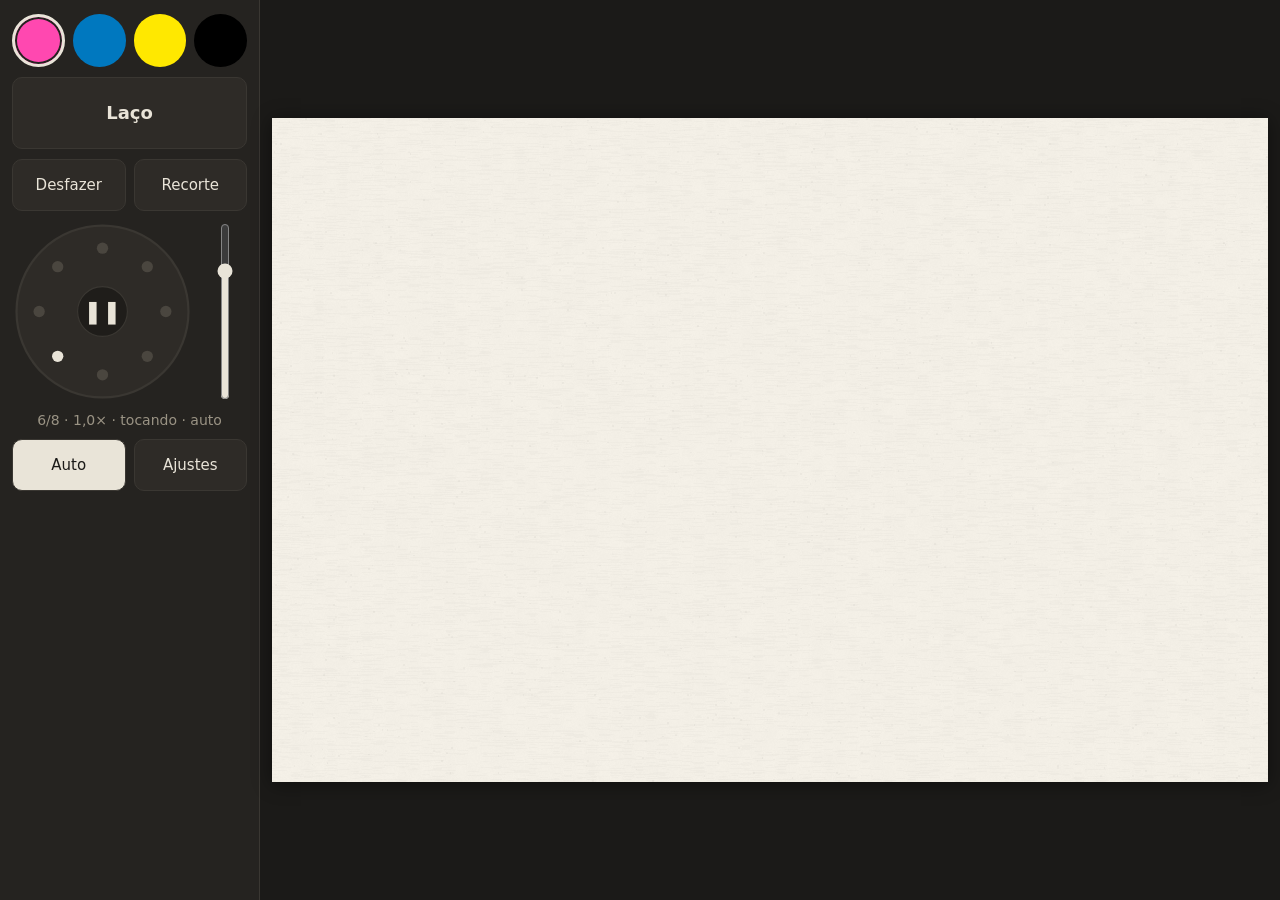
==== index.html @ 6e6da5a0 "Grão v0.1.0: primeira build do caderno web/PWA Co-Authored-By: Claude Opus 5.5 <noreply@anthropic.co" ====
<!DOCTYPE html>
<html lang="pt-BR">
<head>
  <meta charset="utf-8">
  <meta name="viewport" content="width=device-width, initial-scale=1, maximum-scale=1, user-scalable=no, viewport-fit=cover">
  <meta name="theme-color" content="#1b1a18">
  <title>Grão</title>
  <link rel="manifest" href="manifest.webmanifest">
  <link rel="icon" href="assets/icon.svg" type="image/svg+xml">
  <link rel="stylesheet" href="styles.css">
</head>
<body>
  <main id="app">
    <aside id="thumb" class="thumb" aria-label="Controles da mão livre"></aside>
    <div class="stage-wrap">
      <div class="stage">
        <canvas id="gl"></canvas>
        <canvas id="wet"></canvas>
      </div>
    </div>
  </main>
  <div id="toast" class="toast" role="status" hidden></div>
  <script>
    // Aberto com dois cliques (file://), o navegador bloqueia os módulos: avisa em vez de ficar em branco.
    if (location.protocol === 'file:') {
      document.body.innerHTML = '<div class="fail"><h1>Abra pelo Live Server</h1>' +
        '<p>O Grão não abre com dois cliques no arquivo. No VS Code, abra a pasta GRÃO e clique em <b>Go Live</b> ' +
        '(canto inferior direito). O endereço precisa começar com <b>http://</b>.</p></div>';
    }
  </script>
  <script type="module" src="src/main.js"></script>
</body>
</html>
---- styles.css ----
/* Grão v0.1 — interface escura e quieta; a cor fica no papel. */

:root {
  --bg: #1b1a18;
  --panel: #252320;
  --line: #3a3732;
  --text: #e9e4d8;
  --muted: #9a9384;
  --accent: #ff48b0;
  --thumb-w: 260px;
  --tap: 52px;
  font-family: system-ui, -apple-system, 'Segoe UI', Roboto, sans-serif;
  color: var(--text);
  background: var(--bg);
}

* { box-sizing: border-box; }
html, body { margin: 0; height: 100%; overflow: hidden; overscroll-behavior: none; }
body { -webkit-user-select: none; user-select: none; -webkit-tap-highlight-color: transparent; }

#app { display: flex; height: 100vh; height: 100dvh; }
body.lefty #app { flex-direction: row-reverse; }

/* ---------- palco 3:2 ---------- */
.stage-wrap { flex: 1; display: flex; align-items: center; justify-content: center; padding: 12px; min-width: 0; }
.stage {
  position: relative;
  aspect-ratio: 3 / 2;
  width: min(100%, calc((100dvh - 24px) * 1.5));
  box-shadow: 0 2px 18px rgba(0, 0, 0, .45);
}
.stage canvas { position: absolute; inset: 0; width: 100%; height: 100%; display: block; }
#wet { touch-action: none; cursor: crosshair; }

/* ---------- zona do polegar ---------- */
.thumb {
  width: var(--thumb-w);
  flex: none;
  background: var(--panel);
  border-right: 1px solid var(--line);
  padding: 14px 12px;
  display: flex;
  flex-direction: column;
  gap: 10px;
  overflow-y: auto;
  touch-action: manipulation;
}
body.lefty .thumb { border-right: 0; border-left: 1px solid var(--line); }

.row { display: flex; gap: 8px; }
.row > * { flex: 1; }

.btn {
  min-height: var(--tap);
  border: 1px solid var(--line);
  border-radius: 10px;
  background: #2e2b27;
  color: var(--text);
  font: inherit;
  font-size: 15px;
  touch-action: manipulation;
}
.btn:active { background: #3a3631; }
.btn.small { min-height: 40px; font-size: 14px; padding: 0 10px; }
.btn.toggle[aria-pressed="true"], .btn.on { background: var(--text); color: var(--bg); }
.btn.key { min-height: 72px; font-size: 18px; font-weight: 600; }
.btn.key.held { background: var(--accent); color: #fff; border-color: var(--accent); }

.inks { display: grid; grid-template-columns: repeat(4, 1fr); gap: 8px; }
.ink {
  aspect-ratio: 1;
  border-radius: 50%;
  border: 3px solid transparent;
  background: var(--ink);
  min-height: var(--tap);
  touch-action: manipulation;
}
.ink.on { border-color: var(--text); box-shadow: 0 0 0 2px var(--panel) inset; }

.layer-panel, .settings {
  background: #1f1d1a;
  border: 1px solid var(--line);
  border-radius: 10px;
  padding: 10px;
  display: flex;
  flex-direction: column;
  gap: 8px;
  font-size: 14px;
}
.lp-title { color: var(--muted); }
.lp-row { display: flex; align-items: center; gap: 6px; flex-wrap: wrap; }
.lp-row > span { width: 52px; color: var(--muted); }
.lp-count { min-width: 28px; text-align: center; }
.lp-fps { display: flex; gap: 4px; }
.swatch { width: 30px; height: 30px; border-radius: 50%; border: 2px solid transparent; background: var(--ink); }
.swatch.on { border-color: var(--text); }

/* ---------- tempo: roda (prato) + fader ---------- */
.time { display: flex; gap: 10px; align-items: stretch; }
.wheel { flex: 1; aspect-ratio: 1; touch-action: none; }
.wheel svg { width: 100%; height: 100%; display: block; }
.wheel .plate { fill: #2e2b27; stroke: var(--line); stroke-width: 2; }
.wheel.held .plate { stroke: var(--text); }
.wheel.history .plate { stroke: var(--accent); stroke-width: 3; }
.wheel .dot { fill: #4a463f; }
.wheel .dot.on { fill: var(--text); }
.wheel .hub { fill: #1f1d1a; stroke: var(--line); }
.wheel .hub-icon { fill: var(--text); font-size: 20px; }

.fader {
  writing-mode: vertical-lr;
  direction: rtl;
  width: 40px;
  accent-color: var(--text);
  touch-action: none;
}

.readout { font-variant-numeric: tabular-nums; font-size: 14px; color: var(--muted); text-align: center; min-height: 1.2em; }

.settings label { display: flex; flex-direction: column; gap: 4px; color: var(--muted); }
.settings label.check { flex-direction: row; align-items: center; gap: 8px; color: var(--text); min-height: 36px; }
.settings select { font: inherit; padding: 6px; background: #2e2b27; color: var(--text); border: 1px solid var(--line); border-radius: 6px; }
.settings input[type="range"] { accent-color: var(--text); }
.version { color: var(--muted); font-size: 12px; text-align: center; }

.debug {
  margin: 0;
  font: 12px/1.45 ui-monospace, monospace;
  background: #111;
  color: #9f9;
  padding: 8px;
  border-radius: 8px;
  white-space: pre-wrap;
}

.toast {
  position: fixed;
  left: 50%;
  bottom: 24px;
  transform: translateX(-50%);
  background: #111;
  color: var(--text);
  padding: 10px 16px;
  border-radius: 10px;
  font-size: 14px;
}

.fail { padding: 40px; max-width: 560px; line-height: 1.5; }

[hidden] { display: none !important; }
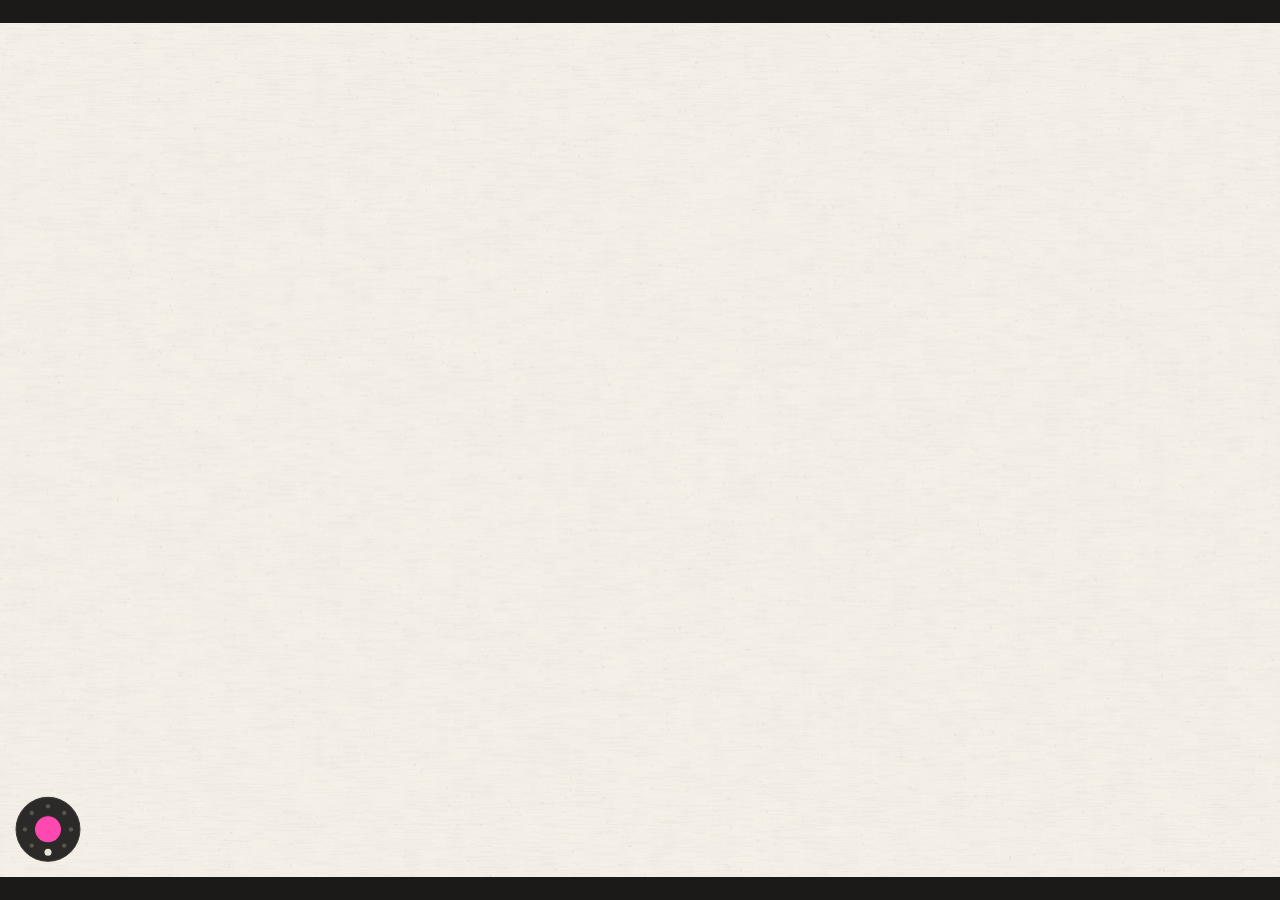
==== commit 73cc8dfb: "v0.2 (prévia b5): papel em tela cheia e roda de canto (#001–#006), textos e ADR-002 (#007) Co-Author" ====
--- a/index.html
+++ b/index.html
@@ -11,21 +11,40 @@
 </head>
 <body>
   <main id="app">
-    <aside id="thumb" class="thumb" aria-label="Controles da mão livre"></aside>
-    <div class="stage-wrap">
-      <div class="stage">
-        <canvas id="gl"></canvas>
-        <canvas id="wet"></canvas>
-      </div>
+    <!-- Três camadas: riso (GPU) → interface (roda, chips, caixa da seleção) → traço molhado (recebe os toques) -->
+    <div class="stage">
+      <canvas id="gl"></canvas>
+      <canvas id="ui" aria-label="Roda de canto: toque para abrir"></canvas>
+      <canvas id="wet"></canvas>
     </div>
   </main>
   <div id="toast" class="toast" role="status" hidden></div>
   <script>
+    // Fase de testes: qualquer erro aparece numa caixa vermelha na tela (no tablet não há console à mão).
+    (function () {
+      function show(msg) {
+        var box = document.getElementById('erros');
+        if (!box) {
+          box = document.createElement('pre');
+          box.id = 'erros';
+          box.style.cssText = 'position:fixed;left:8px;right:8px;bottom:8px;z-index:9999;max-height:40vh;overflow:auto;' +
+            'margin:0;padding:10px;background:#b00020;color:#fff;font:13px/1.4 monospace;white-space:pre-wrap;border-radius:6px';
+          document.body.appendChild(box);
+        }
+        box.textContent += msg + '\n';
+      }
+      window.addEventListener('error', function (e) {
+        show('ERRO: ' + e.message + (e.filename ? '\n  em ' + e.filename.split('/').slice(-2).join('/') + ':' + e.lineno : ''));
+      });
+      window.addEventListener('unhandledrejection', function (e) {
+        var r = e.reason;
+        show('ERRO (promessa): ' + (r && (r.stack || r.message) || r));
+      });
+    })();
     // Aberto com dois cliques (file://), o navegador bloqueia os módulos: avisa em vez de ficar em branco.
     if (location.protocol === 'file:') {
       document.body.innerHTML = '<div class="fail"><h1>Abra pelo Live Server</h1>' +
-        '<p>O Grão não abre com dois cliques no arquivo. No VS Code, abra a pasta GRÃO e clique em <b>Go Live</b> ' +
-        '(canto inferior direito). O endereço precisa começar com <b>http://</b>.</p></div>';
+        '<p>O endereço precisa começar com <b>http://</b>. No VS Code, clique em <b>Go Live</b>.</p></div>';
     }
   </script>
   <script type="module" src="src/main.js"></script>
--- a/styles.css
+++ b/styles.css
@@ -1,4 +1,4 @@
-/* Grão v0.1 — interface escura e quieta; a cor fica no papel. */
+/* Grão v0.2 — papel em tela cheia; a interface é a roda de canto (desenhada no canvas #ui). */
 
 :root {
   --bg: #1b1a18;
@@ -7,7 +7,6 @@
   --text: #e9e4d8;
   --muted: #9a9384;
   --accent: #ff48b0;
-  --thumb-w: 260px;
   --tap: 52px;
   font-family: system-ui, -apple-system, 'Segoe UI', Roboto, sans-serif;
   color: var(--text);
@@ -18,34 +17,17 @@
 html, body { margin: 0; height: 100%; overflow: hidden; overscroll-behavior: none; }
 body { -webkit-user-select: none; user-select: none; -webkit-tap-highlight-color: transparent; }
 
-#app { display: flex; height: 100vh; height: 100dvh; }
-body.lefty #app { flex-direction: row-reverse; }
-
-/* ---------- palco 3:2 ---------- */
-.stage-wrap { flex: 1; display: flex; align-items: center; justify-content: center; padding: 12px; min-width: 0; }
+/* ---------- papel em tela cheia (letterbox só se a tela não for 3:2) ---------- */
+#app { position: fixed; inset: 0; display: flex; align-items: center; justify-content: center; background: var(--bg); }
 .stage {
   position: relative;
   aspect-ratio: 3 / 2;
-  width: min(100%, calc((100dvh - 24px) * 1.5));
-  box-shadow: 0 2px 18px rgba(0, 0, 0, .45);
+  width: min(100vw, 150vh);
+  width: min(100vw, 150dvh);
 }
 .stage canvas { position: absolute; inset: 0; width: 100%; height: 100%; display: block; }
+#ui { pointer-events: none; }
 #wet { touch-action: none; cursor: crosshair; }
-
-/* ---------- zona do polegar ---------- */
-.thumb {
-  width: var(--thumb-w);
-  flex: none;
-  background: var(--panel);
-  border-right: 1px solid var(--line);
-  padding: 14px 12px;
-  display: flex;
-  flex-direction: column;
-  gap: 10px;
-  overflow-y: auto;
-  touch-action: manipulation;
-}
-body.lefty .thumb { border-right: 0; border-left: 1px solid var(--line); }
 
 .row { display: flex; gap: 8px; }
 .row > * { flex: 1; }
@@ -61,23 +43,11 @@
   touch-action: manipulation;
 }
 .btn:active { background: #3a3631; }
-.btn.small { min-height: 40px; font-size: 14px; padding: 0 10px; }
+.btn.small { min-height: 48px; font-size: 14px; padding: 0 10px; }
 .btn.toggle[aria-pressed="true"], .btn.on { background: var(--text); color: var(--bg); }
-.btn.key { min-height: 72px; font-size: 18px; font-weight: 600; }
-.btn.key.held { background: var(--accent); color: #fff; border-color: var(--accent); }
 
-.inks { display: grid; grid-template-columns: repeat(4, 1fr); gap: 8px; }
-.ink {
-  aspect-ratio: 1;
-  border-radius: 50%;
-  border: 3px solid transparent;
-  background: var(--ink);
-  min-height: var(--tap);
-  touch-action: manipulation;
-}
-.ink.on { border-color: var(--text); box-shadow: 0 0 0 2px var(--panel) inset; }
 
-.layer-panel, .settings {
+.sheet {
   background: #1f1d1a;
   border: 1px solid var(--line);
   border-radius: 10px;
@@ -86,41 +56,25 @@
   flex-direction: column;
   gap: 8px;
   font-size: 14px;
+  position: fixed;
+  z-index: 10;
+  width: 260px;
+  max-height: calc(100% - 32px);
+  overflow-y: auto;
+  box-shadow: 0 6px 24px rgba(0, 0, 0, .45);
+  touch-action: manipulation;
 }
 .lp-title { color: var(--muted); }
 .lp-row { display: flex; align-items: center; gap: 6px; flex-wrap: wrap; }
 .lp-row > span { width: 52px; color: var(--muted); }
 .lp-count { min-width: 28px; text-align: center; }
 .lp-fps { display: flex; gap: 4px; }
-.swatch { width: 30px; height: 30px; border-radius: 50%; border: 2px solid transparent; background: var(--ink); }
-.swatch.on { border-color: var(--text); }
 
-/* ---------- tempo: roda (prato) + fader ---------- */
-.time { display: flex; gap: 10px; align-items: stretch; }
-.wheel { flex: 1; aspect-ratio: 1; touch-action: none; }
-.wheel svg { width: 100%; height: 100%; display: block; }
-.wheel .plate { fill: #2e2b27; stroke: var(--line); stroke-width: 2; }
-.wheel.held .plate { stroke: var(--text); }
-.wheel.history .plate { stroke: var(--accent); stroke-width: 3; }
-.wheel .dot { fill: #4a463f; }
-.wheel .dot.on { fill: var(--text); }
-.wheel .hub { fill: #1f1d1a; stroke: var(--line); }
-.wheel .hub-icon { fill: var(--text); font-size: 20px; }
 
-.fader {
-  writing-mode: vertical-lr;
-  direction: rtl;
-  width: 40px;
-  accent-color: var(--text);
-  touch-action: none;
-}
-
-.readout { font-variant-numeric: tabular-nums; font-size: 14px; color: var(--muted); text-align: center; min-height: 1.2em; }
-
-.settings label { display: flex; flex-direction: column; gap: 4px; color: var(--muted); }
-.settings label.check { flex-direction: row; align-items: center; gap: 8px; color: var(--text); min-height: 36px; }
-.settings select { font: inherit; padding: 6px; background: #2e2b27; color: var(--text); border: 1px solid var(--line); border-radius: 6px; }
-.settings input[type="range"] { accent-color: var(--text); }
+.sheet label { display: flex; flex-direction: column; gap: 4px; color: var(--muted); }
+.sheet label.check { flex-direction: row; align-items: center; gap: 8px; color: var(--text); min-height: 36px; }
+.sheet select { font: inherit; padding: 6px; background: #2e2b27; color: var(--text); border: 1px solid var(--line); border-radius: 6px; }
+.sheet input[type="range"] { accent-color: var(--text); }
 .version { color: var(--muted); font-size: 12px; text-align: center; }
 
 .debug {
@@ -131,7 +85,16 @@
   padding: 8px;
   border-radius: 8px;
   white-space: pre-wrap;
+  position: fixed;
+  z-index: 5;
+  max-width: 300px;
+  opacity: .9;
+  pointer-events: none;
 }
+.debug[data-corner="tr"] { top: 16px; right: 16px; }
+.debug[data-corner="tl"] { top: 16px; left: 16px; }
+.debug[data-corner="br"] { bottom: 16px; right: 16px; }
+.debug[data-corner="bl"] { bottom: 16px; left: 16px; }
 
 .toast {
   position: fixed;
